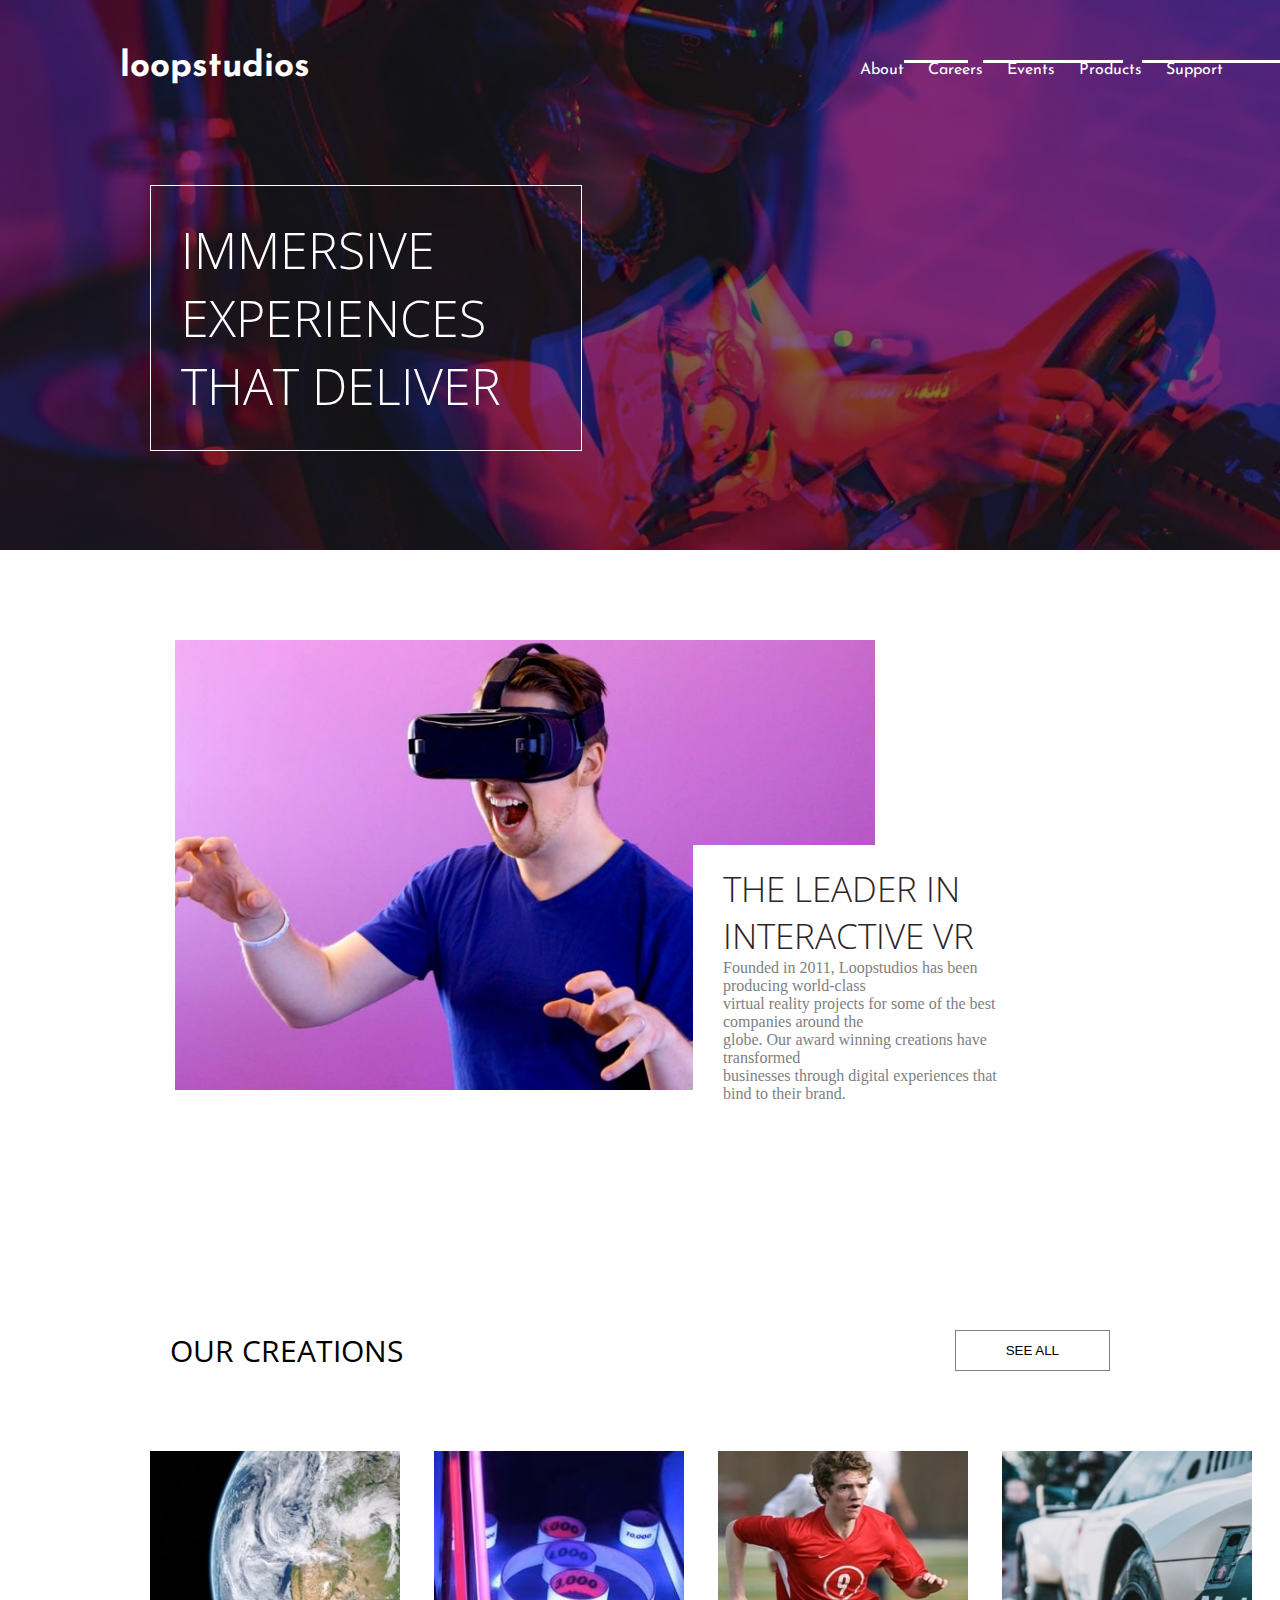
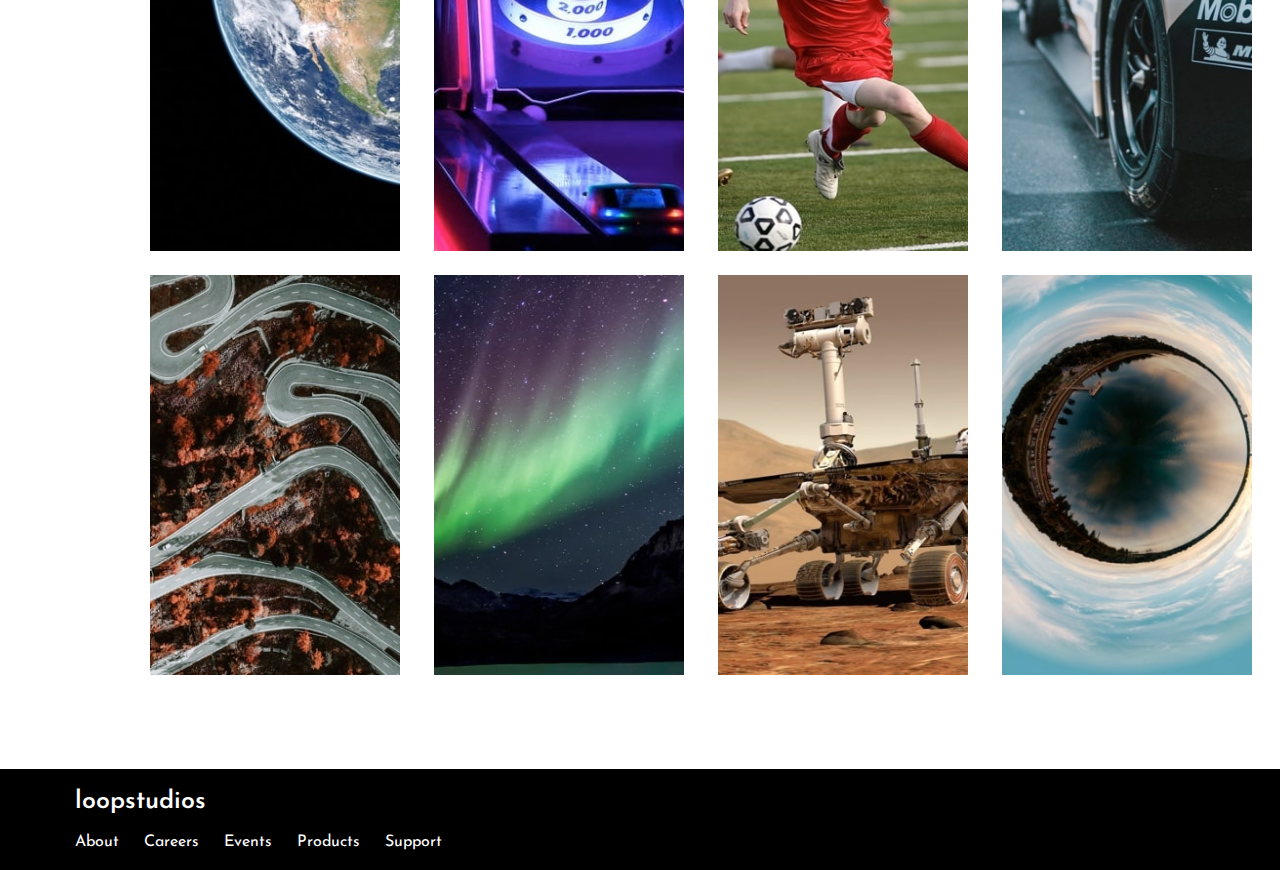
==== index.html @ 7fe28342 "updated" ====
<!DOCTYPE html>
<html lang="en">
<head>
    <meta charset="UTF-8">
    <meta http-equiv="X-UA-Compatible" content="IE=edge">
    <meta name="viewport" content="width=device-width, initial-scale=1.0">
    <title>Loop Studios</title>
    <link rel="preconnect" href="https://fonts.googleapis.com">
<link rel="preconnect" href="https://fonts.gstatic.com" crossorigin>
<link href="https://fonts.googleapis.com/css2?family=Alata&family=Josefin+Sans:ital,wght@0,400;1,200&family=Open+Sans:wght@100&display=swap" rel="stylesheet">
    <link rel="stylesheet" href="style.css">
</head>
<body>
    <div class="hero">
        <nav>
            <h1>loopstudios</h1>
            <div class="links">
                <a href="#">About</a>
                <a href="#">Careers</a>
                <a href="#">Events</a>
                <a href="#">Products</a>
                <a href="#">Support</a>
            </div>
        </nav>
        <h1 class="p1">IMMERSIVE <br> EXPERIENCES <br> THAT DELIVER</h1>
    </div>
    <div class="section">
        <section>
            <img src="./images/image-interactive.jpg" alt="">
            <div class="writing">
                <h1>THE LEADER IN <br> INTERACTIVE VR</h1>
                <p>Founded in 2011, Loopstudios has been producing world-class 
                    <br>virtual reality projects for some of the best companies around the 
                    <br> globe. Our award winning creations have transformed 
                    <br> businesses through digital experiences that bind to their brand.</p>
            </div>
        </section>
    </div>
    <div class="section1">
        <section>
            <div class="nav2">
            <p>OUR CREATIONS</p>
            <button>SEE ALL</button>
            </div>
            <div class="images">
                <img src="./images/image-deep-earth.jpg" alt="">
                <img src="./images/image-night-arcade.jpg" alt="">
                <img src="./images/image-soccer-team.jpg" alt="">
                <img src="./images/image-grid.jpg" alt="">
                <img src="./images/image-from-above.jpg" alt="">
                <img src="./images/image-pocket-borealis.jpg" alt="">
                <img src="./images/image-curiosity.jpg" alt="">
                <img src="./images/image-fisheye.jpg" alt="">
            </div>
        </section>
    </div>
        <div id="footer">
            <footer>
                <p>loopstudios</p>
                <div class="link2">
                    <a href="#">About</a>
                    <a href="#">Careers</a>
                    <a href="#">Events</a>
                    <a href="#">Products</a>
                    <a href="#">Support</a>
                </div>
            </footer>
        </div>
</body>
</html>
---- style.css ----
*{
    /* border: 1px solid yellow; */
    margin: 0;
    padding: 0;
}
.hero{
    background-image:linear-gradient( to top, rgba(0,0,0,0.5)50%, rgba(0,0,0,0.5)50%), url(./images/image-hero.jpg);
    background-size: cover;
    background-position: center;
    width: 100%;
    /* margin: 0; */
    height: 550px;
}
.hero nav .links{
    align-items: center;
    justify-content: space-around;
    margin-top: 60px;
    margin-left: 500px;
}
.hero nav .links a{
    padding-right: 20px;
    position: relative;
    text-decoration: none;
    font-family: 'Josefin Sans', sans-serif;
    color: white;
}
.hero nav .links a::after{
    content: "";
    position: absolute;
    background-color: white;
    height: 3px ;
    width: 100%;
}
.hero nav{
    color: white;
    display: flex;
}
.hero nav h1{
    font-size: 35px;
    margin: 50px;
    margin-left: 120px;
    font-family: 'Josefin Sans', sans-serif;
}

.hero .p1{
    padding-top:30px;
    padding-left: 30px;
    padding-bottom: 30px;
    color: white;
    border: 1px solid white;
    font-family:'Open Sans', sans-serif;
    font-weight: 100;
    font-size: 50px;
    max-width: 400px;
    margin-left: 150px;
    margin-top: 50px;
}
.section section{
    margin: 90px auto;
    display: flex;
    justify-content: center; 
    align-items: center;
    position: relative;
    margin-right: 230px;

}
.section section img{
    width: 700px;
    height: 450px;
    
}
.section section .writing{
    
    position: absolute;
    background-color: white;
    padding: 20px 30px;
    left: 66%;
    top:205px;
}
.section section .writing h1{
    color: rgb(47, 36, 36);
    font-family: 'Open Sans', sans-serif;
    font-weight: 200;
    font-size: 35px;

}
.section section .writing p{
    color: gray;
    
}
.section1 section{
}
.section1 section .images{
    width: 90%;
    margin-left: 100px;
    justify-content: center;
    align-items: center;
    margin-top: 80px;
    justify-content: space-around;
    gap: 40px;
    padding-left: 50px;
}
.section1 section .images img{
    position: relative;
    width:250px;
    height: 400px;
    padding-right: 30px;
    padding-bottom: 20px;
}
.section1 section .nav2{
    display: flex;
    padding-top: 150px;
    justify-content: space-between;

}
.section1 section p{
    font-family: 'Open Sans', sans-serif;
    font-size: 30px;
    margin-left: 170px;
}
.section1 section button{
    margin-left: 0px;
    padding: 10px 50px;
    margin-right: 170px;
    border: 1px solid grey;
    background-color: white;
}
.section1 section button:hover{
    background-color: black;
    color: white;
}
#footer footer{
    background-color: black;
    color: white;
    margin-top: 70px;
    padding-left: 75px;
}
#footer footer p{
    font-size: 25px;
    font-family: 'Josefin Sans', sans-serif;
    font-weight: 600;
    padding-top: 20px;
}
#footer footer .link2 a{
    text-decoration: none;
    color: white;
    padding-right: 20px;
}
#footer footer .link2{
    margin-top: 20px;
    padding-bottom: 20px;
    font-family: 'Josefin Sans', sans-serif;
}
#footer footer .link2 a:hover{
    text-decoration: underline;
}
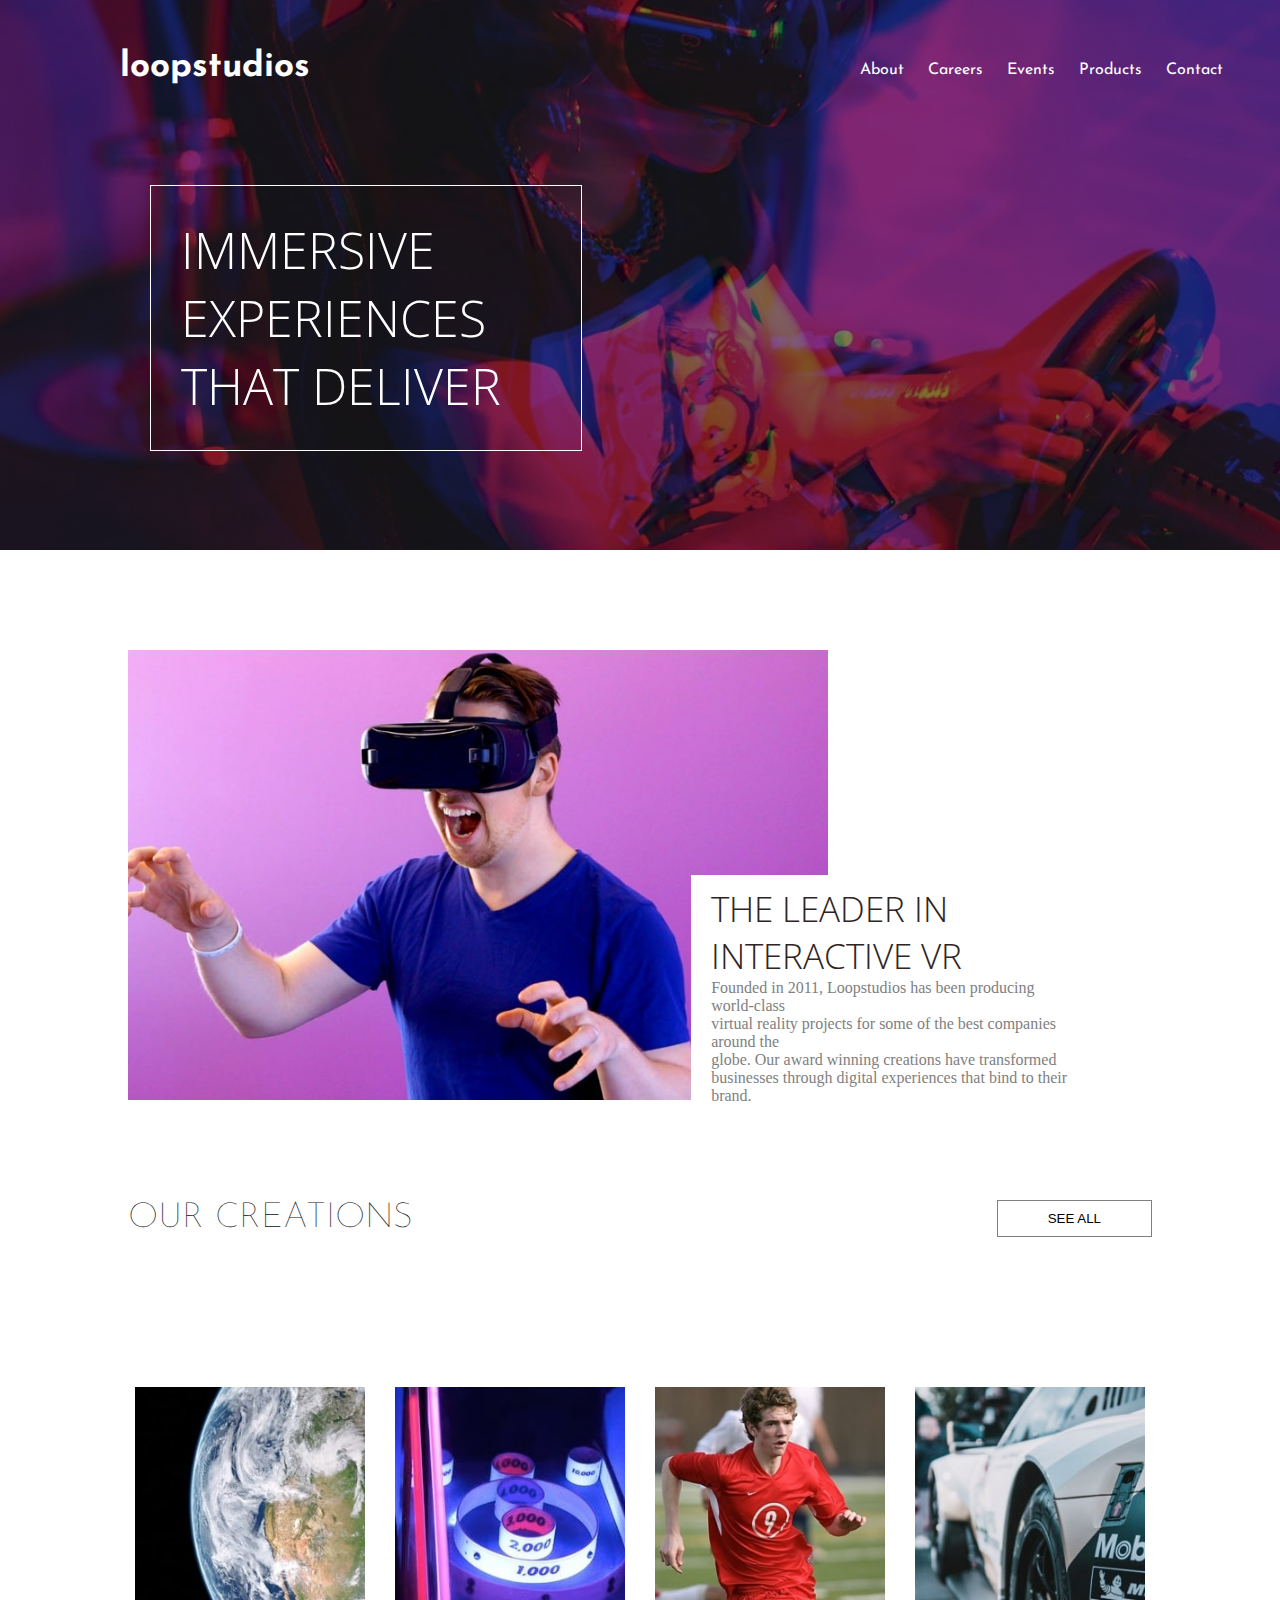
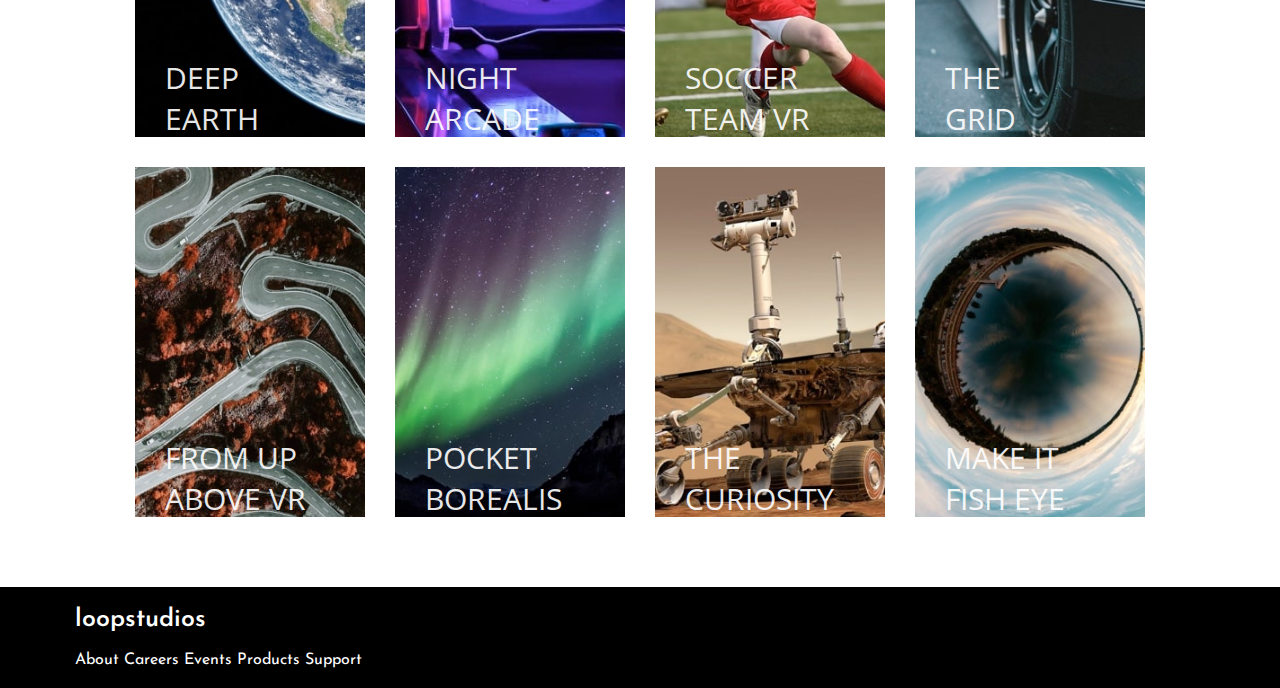
==== commit 9e7502e9: "Updated" ====
--- a/index.html
+++ b/index.html
@@ -19,7 +19,7 @@
                 <a href="#">Careers</a>
                 <a href="#">Events</a>
                 <a href="#">Products</a>
-                <a href="#">Support</a>
+                <a href="./contact.html">Contact</a>
             </div>
         </nav>
         <h1 class="p1">IMMERSIVE <br> EXPERIENCES <br> THAT DELIVER</h1>
@@ -42,15 +42,15 @@
             <p>OUR CREATIONS</p>
             <button>SEE ALL</button>
             </div>
-            <div class="images">
-                <img src="./images/image-deep-earth.jpg" alt="">
-                <img src="./images/image-night-arcade.jpg" alt="">
-                <img src="./images/image-soccer-team.jpg" alt="">
-                <img src="./images/image-grid.jpg" alt="">
-                <img src="./images/image-from-above.jpg" alt="">
-                <img src="./images/image-pocket-borealis.jpg" alt="">
-                <img src="./images/image-curiosity.jpg" alt="">
-                <img src="./images/image-fisheye.jpg" alt="">
+            <div class="flexbox">
+                <div class="i1"><p>DEEP <br> EARTH</p></div>
+                <div class="i2"><p>NIGHT <br> ARCADE</p></div>
+                <div class="i3"><p>SOCCER <br> TEAM VR</p></div>
+                <div class="i4"><p>THE <br>GRID </p></div>
+                <div class="i5"><p> FROM UP <br> ABOVE VR</p></div>
+                <div class="i6"><p>POCKET <br> BOREALIS</p></div>
+                <div class="i7"><p>THE <br> CURIOSITY</p></div>
+                <div class="i8"><p>MAKE IT <br> FISH EYE</p></div>
             </div>
         </section>
     </div>
--- a/style.css
+++ b/style.css
@@ -18,7 +18,8 @@
     margin-left: 500px;
 }
 .hero nav .links a{
-    padding-right: 20px;
+    margin-right: 20px;
+    padding-bottom: 8px;
     position: relative;
     text-decoration: none;
     font-family: 'Josefin Sans', sans-serif;
@@ -27,8 +28,14 @@
 .hero nav .links a::after{
     content: "";
     position: absolute;
-    background-color: white;
+    left: 0;
+    bottom: 0;
+    background-color: white; 
     height: 3px ;
+    width: 0;
+}
+.hero nav .links a:hover::after{
+    transition: 0.5s;
     width: 100%;
 }
 .hero nav{
@@ -41,7 +48,6 @@
     margin-left: 120px;
     font-family: 'Josefin Sans', sans-serif;
 }
-
 .hero .p1{
     padding-top:30px;
     padding-left: 30px;
@@ -56,13 +62,13 @@
     margin-top: 50px;
 }
 .section section{
-    margin: 90px auto;
-    display: flex;
-    justify-content: center; 
-    align-items: center;
-    position: relative;
-    margin-right: 230px;
-
+    margin-top: 100px;
+    margin-bottom: 100px;
+    display: flex;
+    align-items: center;
+    position: relative;
+    width: 80%;
+    margin-left: 10%;
 }
 .section section img{
     width: 700px;
@@ -70,64 +76,115 @@
     
 }
 .section section .writing{
-    
+    justify-content: center;
+    align-items: center;
+    width: 35%;
+    background-color: white;
     position: absolute;
-    background-color: white;
-    padding: 20px 30px;
-    left: 66%;
-    top:205px;
+    padding: 10px 20px;
+    left: 55%;
+    top:225px;
 }
 .section section .writing h1{
-    color: rgb(47, 36, 36);
+    color:  rgb(47, 36, 36);
     font-family: 'Open Sans', sans-serif;
     font-weight: 200;
     font-size: 35px;
-
 }
 .section section .writing p{
-    color: gray;
-    
+    color: grey;
+}    
+/* }
+.section section .writing:hover{
+    transition: 0.5s;
+    width: 35%;
+    background-color: white;
+} */
+.section1{
+    position: ;
 }
 .section1 section{
-}
-.section1 section .images{
-    width: 90%;
-    margin-left: 100px;
+    position: relative;
+} 
+.section1 section .flexbox{
+    margin-left: 10%;
     justify-content: center;
     align-items: center;
-    margin-top: 80px;
-    justify-content: space-around;
-    gap: 40px;
-    padding-left: 50px;
-}
-.section1 section .images img{
-    position: relative;
-    width:250px;
-    height: 400px;
-    padding-right: 30px;
-    padding-bottom: 20px;
-}
-.section1 section .nav2{
-    display: flex;
-    padding-top: 150px;
-    justify-content: space-between;
-
-}
-.section1 section p{
+    display: flex;
+    flex-wrap: wrap;
+    width: 80%;
+    gap: 30px;
+}
+.section1 section .flexbox div p{
+    position: relative;
     font-family: 'Open Sans', sans-serif;
+    opacity: 90%;
+    margin-top: 270px;
+    margin-left: 30px;
     font-size: 30px;
-    margin-left: 170px;
-}
-.section1 section button{
-    margin-left: 0px;
-    padding: 10px 50px;
-    margin-right: 170px;
-    border: 1px solid grey;
-    background-color: white;
-}
-.section1 section button:hover{
-    background-color: black;
-    color: white;
+}
+.section1 section .flexbox div:hover{
+    opacity: 80%;
+}
+.section1 section .flexbox div{
+    width: 230px;
+    height: 350px ;     
+}
+.i1{
+    position: relative;
+    color: white;
+    background: url(./images/image-deep-earth.jpg);
+    background-size: cover;
+    background-repeat: no-repeat;
+}
+.i2{
+    position: relative;
+    color: white;
+    background: url(./images/image-night-arcade.jpg);
+    background-size: cover;
+    background-repeat: no-repeat;
+}
+.i3{
+    position: relative;
+    color: white;
+    background: url(./images/image-soccer-team.jpg);
+    background-size: cover;
+    background-repeat: no-repeat;
+}
+.i4{
+    position: relative;
+    color: white;
+    background: url(./images/image-grid.jpg);
+    background-size: cover;
+    background-repeat: no-repeat;
+}
+.i5{
+    position: relative;
+    color: white;
+    background: url(./images/image-from-above.jpg);
+    background-size: cover;
+    background-repeat: no-repeat;
+}
+.i6{
+    position: relative;
+    color: white;
+    background: url(./images/image-pocket-borealis.jpg);
+    background-size: cover;
+    background-repeat: no-repeat;
+}
+.i7{
+    position: relative;
+    color: white;
+    background: url(./images/image-curiosity.jpg);
+    background-size: cover;
+    background-repeat: no-repeat;
+}
+.i8{
+    position: relative;
+    color: white;
+    background: url(./images/image-fisheye.jpg);
+    background-size: cover;
+    background-repeat: no-repeat;
 }
 #footer footer{
     background-color: black;
@@ -142,15 +199,49 @@
     padding-top: 20px;
 }
 #footer footer .link2 a{
+    padding-bottom: 8px;
+    position: relative;
     text-decoration: none;
-    color: white;
-    padding-right: 20px;
+    font-family: 'Josefin Sans', sans-serif;
+    color: white;
 }
 #footer footer .link2{
     margin-top: 20px;
     padding-bottom: 20px;
     font-family: 'Josefin Sans', sans-serif;
 }
-#footer footer .link2 a:hover{
-    text-decoration: underline;
+#footer footer .link2 a::after{
+    content: "";
+    position: absolute;
+    left: 0;
+    bottom: 0;
+    background-color: white; 
+    height: 3px ;
+    width: 0;
+}
+#footer footer .link2 a:hover::after{
+    width: 100%;
+}
+.nav2{
+    margin-left: 10%;
+    justify-content: space-between;
+    align-items: center;
+    width: 80%;
+    display: flex;
+    margin-bottom: 150px;
+}
+.nav2 p{
+    font-size: 35px;
+    font-weight: 100;
+    font-family: 'Josefin Sans', sans-serif;
+    opacity: 95%;
+}
+.nav2 button{
+    padding: 10px 50px;
+    background-color: white;
+    border: 1px solid gray;
+}
+.nav2 button:hover{
+    background-color: black;
+    color:white;
 }